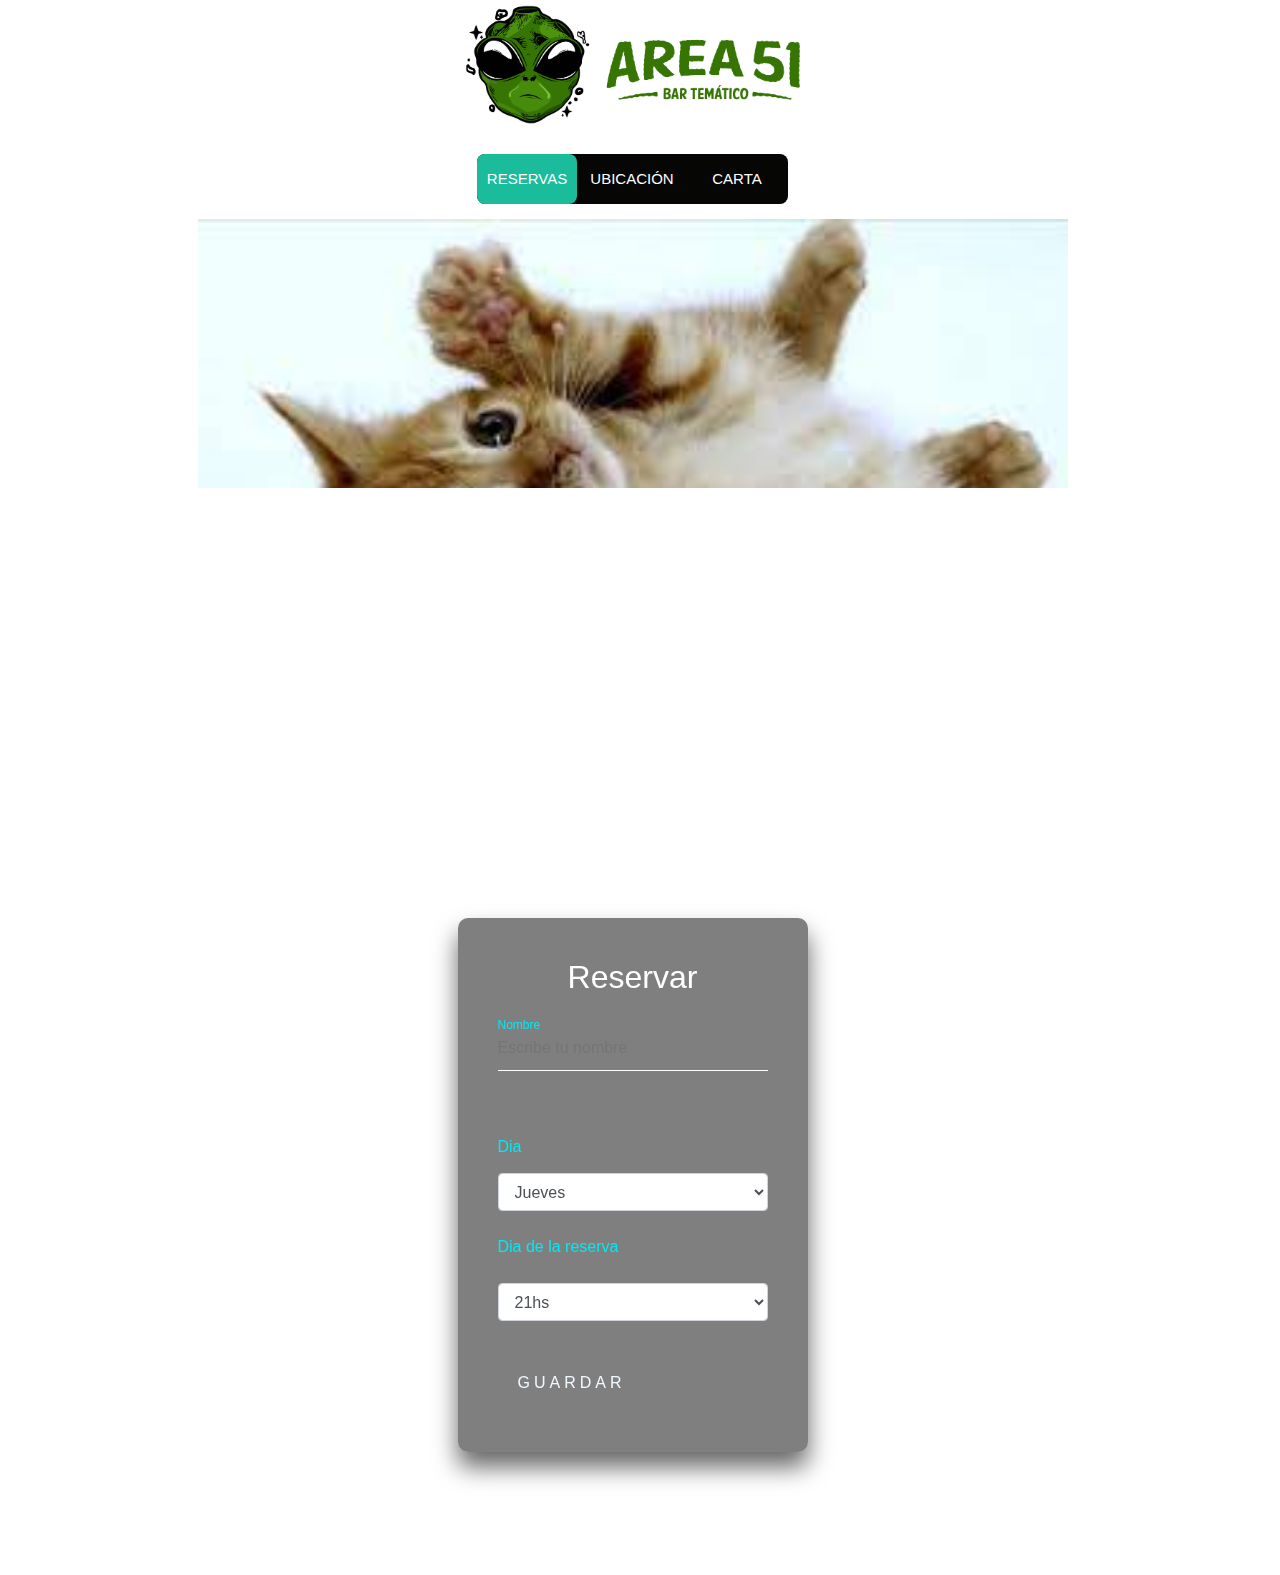
==== index.html @ a8b2f28c "Mejora del carousel" ====
<!DOCTYPE html>
<html lang="es">
<head>
    <meta charset="UTF-8">
    <meta http-equiv="X-UA-Compatible" content="IE=edge">
    <meta name="viewport" content="width=device-width, initial-scale=1.0">
    <link rel="stylesheet" href="style.css">
    <link rel="stylesheet" href="https://cdn.jsdelivr.net/npm/bootstrap@4.3.1/dist/css/bootstrap.min.css" integrity="sha384-ggOyR0iXCbMQv3Xipma34MD+dH/1fQ784/j6cY/iJTQUOhcWr7x9JvoRxT2MZw1T" crossorigin="anonymous">
    <title>Area51bar</title>
</head>
<body class="body">

    <!-- Icono -->

<div class="row">
    <div class="col-xs-12 container">
        <img src="icono.png" alt="logo" class="icono mx-auto d-block">
    </div>
</div>

    <!-- Nav -->

    <div class="col-xs-12 ">
        <div>
            <nav>
                <a href="#formulario">Reservas</a>
                <a href="#mapa">Ubicación</a>
                <a Target="_blank" href="https://area51bartematico.com/">Carta</a>
                <div class="animation start-home"></div>
            </nav>
        </div>
    </div>

    <!-- Carrucel-->
    <div id="carouselExampleControls" class="div_map carousel slide container" data-bs-ride="carousel">
      <div class="carousel-inner">
        <div class="carousel-item active">
          <img src="./foto1.jpg" class="d-block w-100" alt="...">
        </div>
        <div class="carousel-item">
          <img src="./foto2.jpg" class="d-block w-100" alt="...">
        </div>
        <div class="carousel-item">
          <img src="./foto3.jpg" class="d-block w-100" alt="...">
        </div>
      </div>
      
    </div>



    <!-- Map -->
    <div class="div_map col-xs-12 container">
        <iframe class="mapa mx-auto d-block" id="mapa" src="https://www.google.com/maps/embed?pb=!1m18!1m12!1m3!1d3347.7552840609037!2d-60.64081478432703!3d-32.95746977976721!2m3!1f0!2f0!3f0!3m2!1i1024!2i768!4f13.1!3m3!1m2!1s0x95b7ab05c3d93347%3A0x565e2f4e8f5d7d8d!2sAv.%20Pellegrini%20942%2C%20S2000BTW%20Rosario%2C%20Santa%20Fe!5e0!3m2!1ses!2sar!4v1663281561549!5m2!1ses!2sar" style="border:0;" allowfullscreen="" loading="lazy" referrerpolicy="no-referrer-when-downgrade"></iframe>
    </div>

    <!-- Form -->

    
    <div class="div_map col-xs-12 row justify-content-center">
      <div class="login-box" id="formulario">
          <h2>Reservar</h2>
          <form>
            <div class="user-box">
              <input type="text" class="nombre" placeholder="Escribe tu nombre">
              <label>Nombre</label>
            </div><br>

            <div class="user-box"><br>
              <label class="label_dia">Dia</label><br>
              <select class="form-control dia" id="exampleFormControlSelect1">
                  <option>Jueves</option>
                  <option>Viernes</option>
                  <option>Sabado</option>
                  <option>Domingo</option>               
                </select>
            </div> <br>

            <label for="exampleFormControlSelect1"><p class="p_diaDeReserva label_dia">Dia de la reserva</p></label>
          <select class="form-control hora" id="exampleFormControlSelect1">
            <option>21hs</option>
            <option>21:30hs</option>
            <option>22hs</option>
            <option>22:30hs</option>
            <option>23hs</option>
            <option>23:30hs</option>
            <option>00hs</option>
          </select>

          <a class="guardar">
              <span ></span>
              Guardar
            </a>
          
          <a Target="_blank" id="wsp" class="wsp reservar ocultar" href="https://api.whatsapp.com/send?phone=3413157248&text=Hola, quiero hacer una reserva!">Reserva</a>


          
          </form>
        </div>
    </div>

    <script src="https://cdn.jsdelivr.net/npm/bootstrap@5.2.1/dist/js/bootstrap.bundle.min.js" integrity="sha384-u1OknCvxWvY5kfmNBILK2hRnQC3Pr17a+RTT6rIHI7NnikvbZlHgTPOOmMi466C8" crossorigin="anonymous"></script>  
    <script src="app.js"></script>
    
</body>
</html>
---- style.css ----
html{
  scroll-behavior: smooth;
}

body{
  background: url(https://images.unsplash.com/photo-1540484668164-185993edca46?ixlib=rb-1.2.1&ixid=MnwxMjA3fDB8MHxwaG90by1wYWdlfHx8fGVufDB8fHx8&auto=format&fit=crop&w=1470&q=80) center center/cover no-repeat;
  margin-right: 15px !important;
  height: 175vh;
}

.imgCarousel{
  width: 333px;
  border: 1px solid rgb(34, 34, 34);
}

/* ICONO */
.icono{
    width: 350px;
}

/* MAP */

.div_map{
  margin: 15px;
}

.mapa{
  width: 333px;
  height: 400px;

}

/* FORM */
.p_diaDeReserva{
  color: whitesmoke;
}

.reservar{
  width: auto;
  color: rgb(170, 170, 170);
  background-color: whitesmoke;
  border: 1px solid bisque;
}


/* NAV */
nav {
    margin: 27px auto 0;
    position: relative;
    width: 311px;
    height: 50px;
    background-color: #060604;
    border-radius: 8px;
    font-size: 0;
}


nav a {
    line-height: 50px;
    height: 100%;
    font-size: 15px;
    display: inline-block;
    position: relative;
    z-index: 1;
    text-decoration: none;
    text-transform: uppercase;
    text-align: center;
    color: white;
    cursor: pointer;
}

nav .animation {
    position: absolute;
    height: 100%;
    top: 0;
    z-index: 0;
    transition: all .5s ease 0s;
    border-radius: 8px;
}

a:nth-child(1) {
    width: 100px;
}

a:nth-child(2) {
    width: 110px;
}

a:nth-child(3) {
    width: 100px;
}

a:nth-child(4) {
    width: 160px;
}

a:nth-child(5) {
    width: 120px;
}

nav .start-home,
a:nth-child(1):hover~.animation {
    width: 100px;
    left: 0;
    background-color: #1abc9c;
}

nav .start-about,
a:nth-child(2):hover~.animation {
    width: 110px;
    left: 100px;
    background-color: #e74c3c;
}

nav .start-blog,
a:nth-child(3):hover~.animation {
    width: 100px;
    left: 210px;
    background-color: #3498db;
}

nav .start-portefolio,
a:nth-child(4):hover~.animation {
    width: 160px;
    left: 310px;
    background-color: #9b59b6;
}

nav .start-contact,
a:nth-child(5):hover~.animation {
    width: 120px;
    left: 470px;
    background-color: #e67e22;
}



@media (min-width: 600px) {

  .container {
    max-width: 550px !important; 
  }

  .mapa{
    width: 506px;
  
  }
}

@media (min-width: 900px){

  .container {
    max-width: 900px !important; 
  }

  .mapa{
    width: 850px;
    
  }

}


.carousel-inner {
  height: 46vh;

  height: 269px;

}

/*Form*/

.login-box {
  position: absolute;
  width: 350px;
  padding: 40px;
  background: rgba(0,0,0,.5);
  box-sizing: border-box;
  box-shadow: 0 15px 25px rgba(0,0,0,.6);
  border-radius: 10px;
}

.login-box h2 {
  margin: 0 0 30px;
  padding: 0;
  color: #fff;
  text-align: center;
}

.login-box .user-box {
  position: relative;
}

.login-box .user-box input {
  width: 100%;
  padding: 10px 0;
  font-size: 16px;
  color: #fff;
  margin-bottom: 30px;
  border: none;
  border-bottom: 1px solid #fff;
  outline: none;
  background: transparent;
}
.login-box .user-box label {
  position: absolute;
  top:0;
  left: 0;
  padding: 10px 0;
  font-size: 16px;
  color: #fff;
  pointer-events: none;
  transition: .5s;
}

.login-box .user-box input:focus ~ label,
.login-box .user-box input:valid ~ label {
  top: -20px;
  left: 0;
  color: #03e9f4;
  font-size: 12px;
}

.login-box form a {
  position: relative;
  display: inline-block;
  padding: 10px 20px;
  color: #03e9f4;
  font-size: 16px;
  text-decoration: none;
  text-transform: uppercase;
  overflow: hidden;
  transition: .5s;
  margin-top: 40px;
  letter-spacing: 4px
}

.login-box a:hover {
  background: #03e9f4;
  color: #fff;
  border-radius: 5px;
  box-shadow: 0 0 5px #03e9f4,
              0 0 25px #03e9f4,
              0 0 50px #03e9f4,
              0 0 100px #03e9f4;
}

.login-box a span {
  position: absolute;
  display: block;
}

.login-box a span:nth-child(1) {
  top: 0;
  left: -100%;
  width: 100%;
  height: 2px;
  background: linear-gradient(90deg, transparent, #03e9f4);
  animation: btn-anim1 1s linear infinite;
}

@keyframes btn-anim1 {
  0% {
    left: -100%;
  }
  50%,100% {
    left: 100%;
  }
}

.login-box a span:nth-child(2) {
  top: -100%;
  right: 0;
  width: 2px;
  height: 100%;
  background: linear-gradient(180deg, transparent, #03e9f4);
  animation: btn-anim2 1s linear infinite;
  animation-delay: .25s
}

@keyframes btn-anim2 {
  0% {
    top: -100%;
  }
  50%,100% {
    top: 100%;
  }
}

.login-box a span:nth-child(3) {
  bottom: 0;
  right: -100%;
  width: 100%;
  height: 2px;
  background: linear-gradient(270deg, transparent, #03e9f4);
  animation: btn-anim3 1s linear infinite;
  animation-delay: .5s
}

@keyframes btn-anim3 {
  0% {
    right: -100%;
  }
  50%,100% {
    right: 100%;
  }
}

.login-box a span:nth-child(4) {
  bottom: -100%;
  left: 0;
  width: 2px;
  height: 100%;
  background: linear-gradient(360deg, transparent, #03e9f4);
  animation: btn-anim4 1s linear infinite;
  animation-delay: .75s
}

@keyframes btn-anim4 {
  0% {
    bottom: -100%;
  }
  50%,100% {
    bottom: 100%;
  }
}

.label_dia{
  color: #03e9f4 !important;
}


.ocultar{
  display: none !important;
}

.guardar{
  color: aliceblue !important;
}
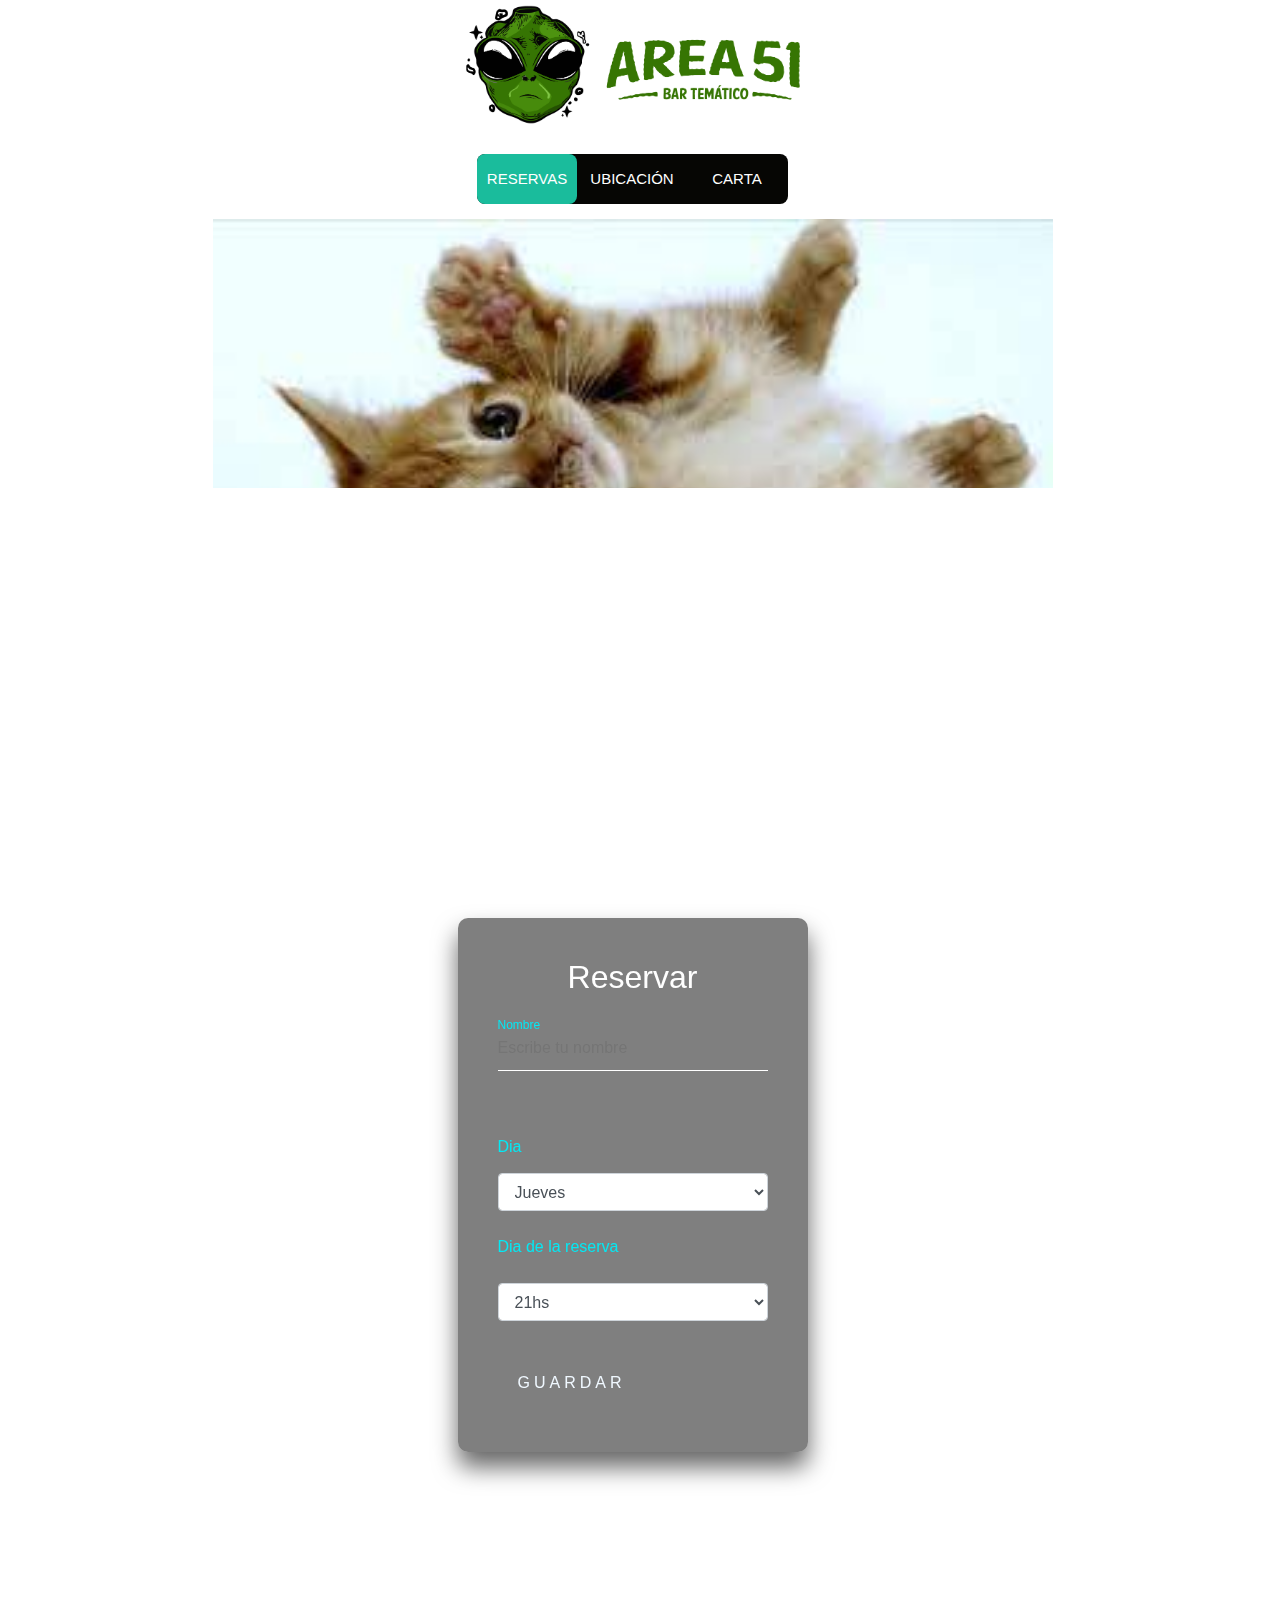
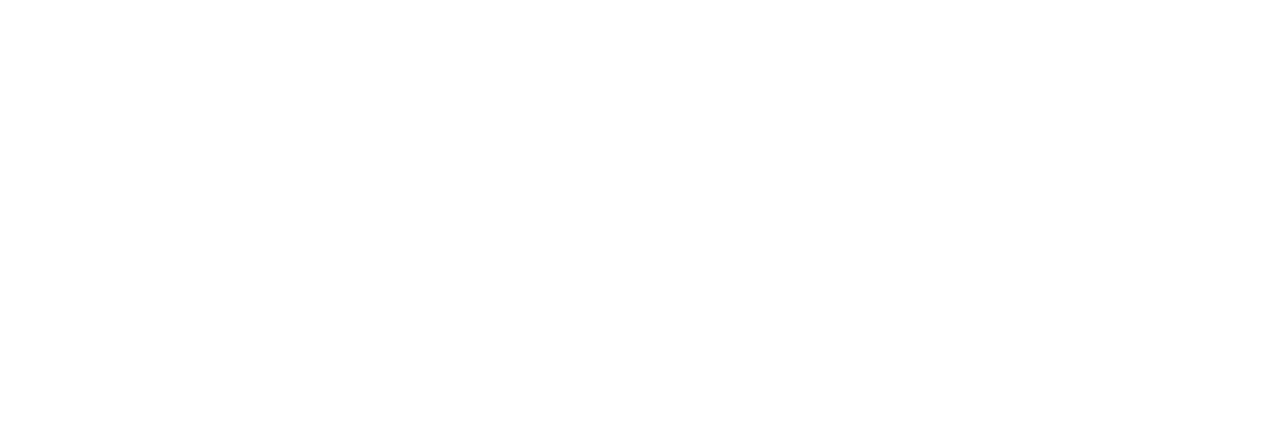
==== commit 1915ac58: "fix del background" ====
--- a/index.html
+++ b/index.html
@@ -32,19 +32,20 @@
     </div>
 
     <!-- Carrucel-->
-    <div id="carouselExampleControls" class="div_map carousel slide container" data-bs-ride="carousel">
-      <div class="carousel-inner">
-        <div class="carousel-item active">
-          <img src="./foto1.jpg" class="d-block w-100" alt="...">
-        </div>
-        <div class="carousel-item">
-          <img src="./foto2.jpg" class="d-block w-100" alt="...">
-        </div>
-        <div class="carousel-item">
-          <img src="./foto3.jpg" class="d-block w-100" alt="...">
+    <div class="col-xs-12 container carrusel">
+      <div id="carouselExampleControls" class="div_map carousel slide container" data-bs-ride="carousel">
+        <div class="carousel-inner">
+          <div class="carousel-item active">
+            <img src="./foto1.jpg" class="d-block w-100" alt="...">
+          </div>
+          <div class="carousel-item">
+            <img src="./foto2.jpg" class="d-block w-100" alt="...">
+          </div>
+          <div class="carousel-item">
+            <img src="./foto3.jpg" class="d-block w-100" alt="...">
+          </div>
         </div>
       </div>
-      
     </div>
 
 
--- a/style.css
+++ b/style.css
@@ -7,7 +7,7 @@
 body{
   background: url(https://images.unsplash.com/photo-1540484668164-185993edca46?ixlib=rb-1.2.1&ixid=MnwxMjA3fDB8MHxwaG90by1wYWdlfHx8fGVufDB8fHx8&auto=format&fit=crop&w=1470&q=80) center center/cover no-repeat;
   margin-right: 15px !important;
-  height: 175vh;
+  height: 225vh;
 }
 
 .imgCarousel{
@@ -141,12 +141,18 @@
 
   .container {
     max-width: 550px !important; 
+
+  }
+
+  .carrusel{
+    max-width: 567px !important;
+    width: 500px;
   }
 
   .mapa{
     width: 506px;
-  
-  }
+  }
+
 }
 
 @media (min-width: 900px){
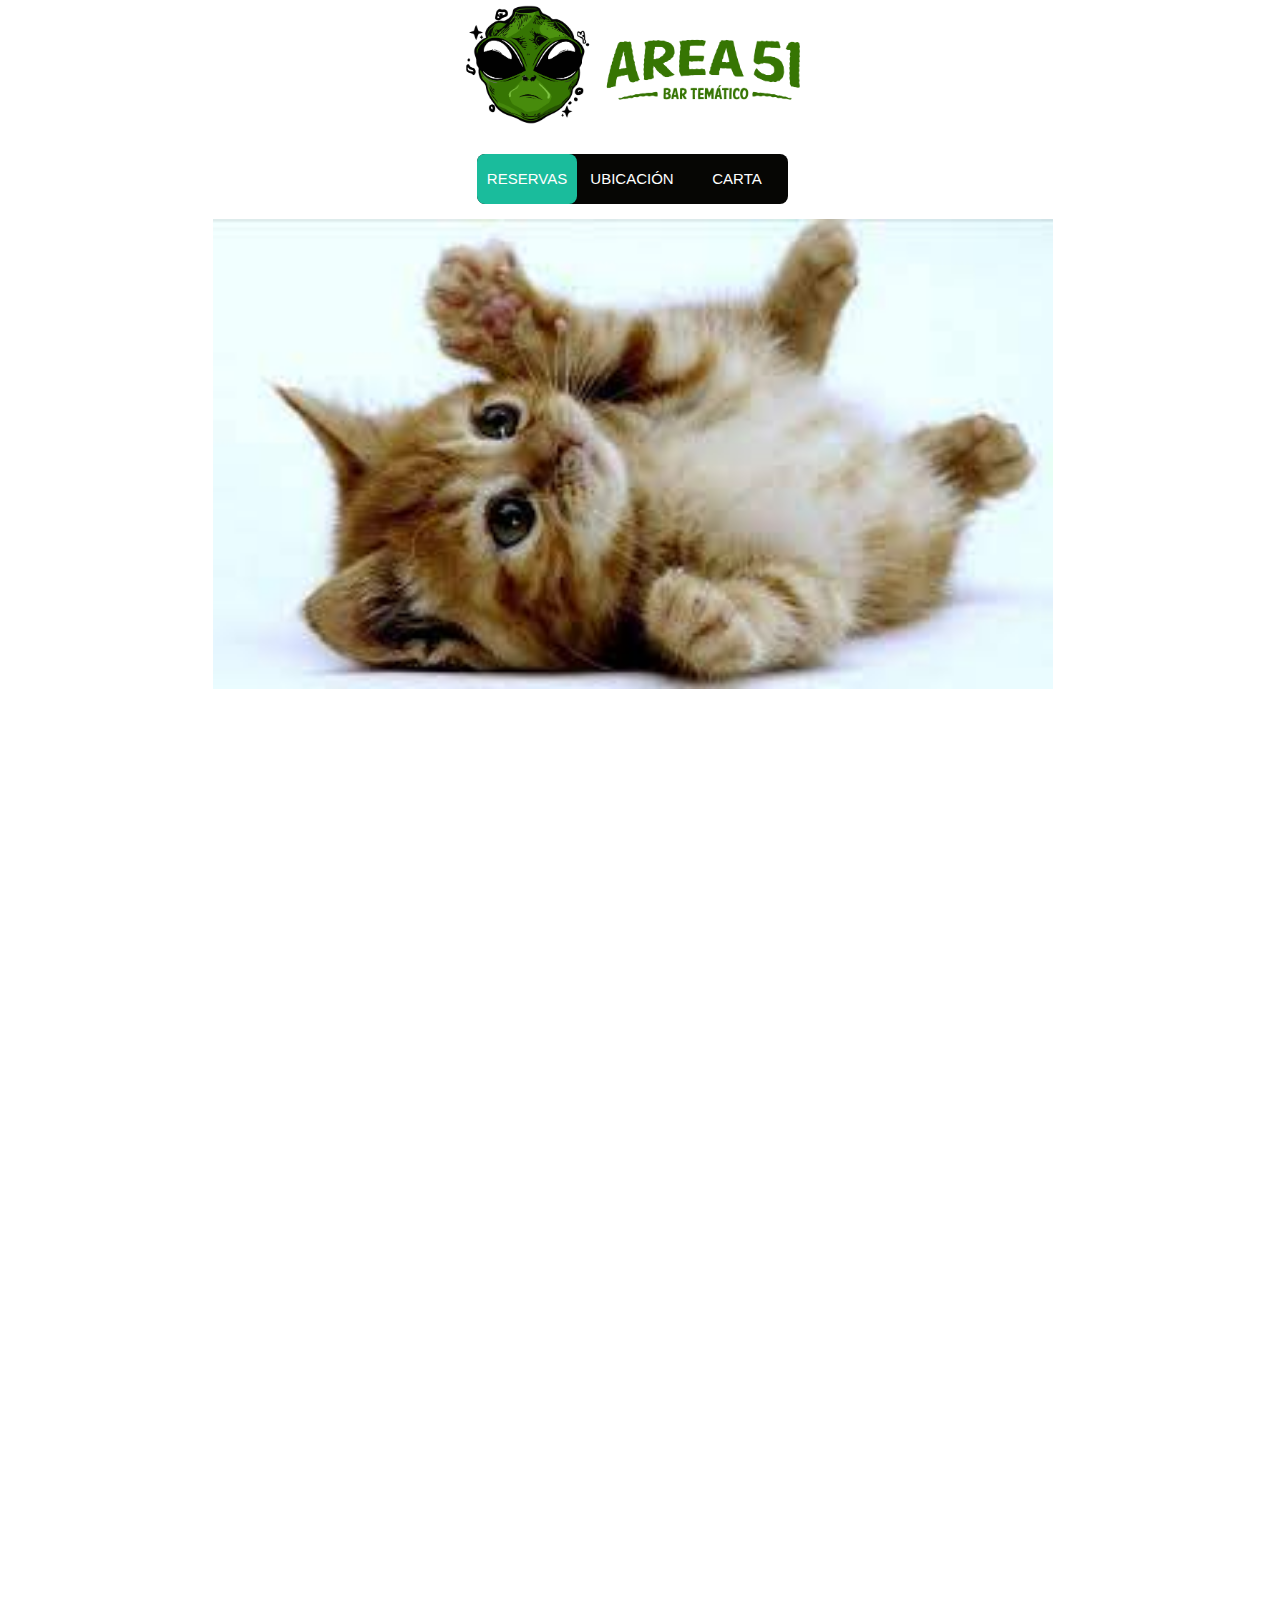
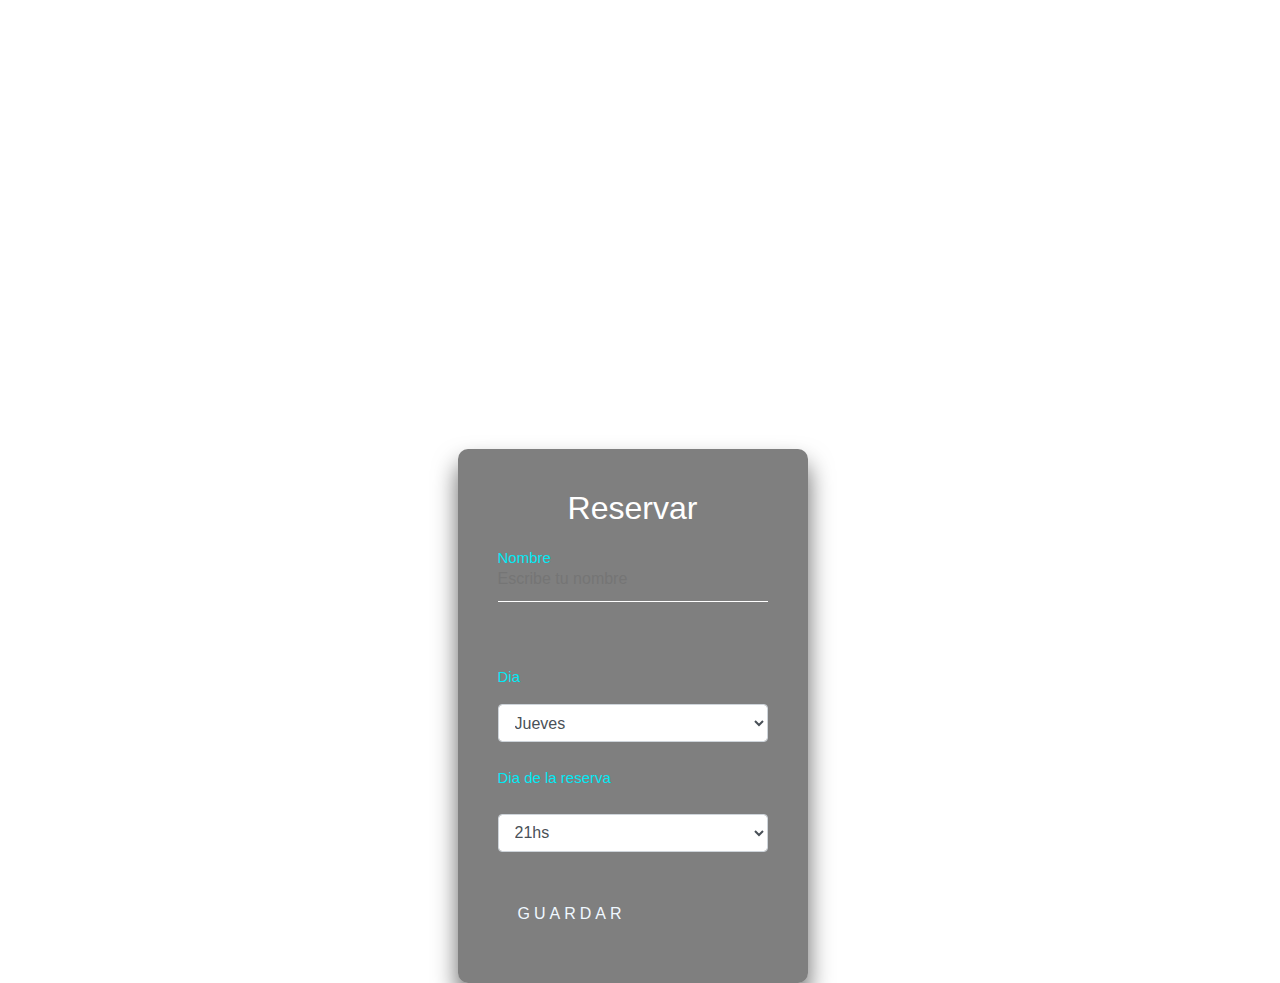
==== commit 0458712d: "ajuste el vh" ====
--- a/index.html
+++ b/index.html
@@ -64,7 +64,7 @@
           <form>
             <div class="user-box">
               <input type="text" class="nombre" placeholder="Escribe tu nombre">
-              <label>Nombre</label>
+              <label class="label_dia">Nombre</label>
             </div><br>
 
             <div class="user-box"><br>
--- a/style.css
+++ b/style.css
@@ -5,14 +5,14 @@
 }
 
 body{
-  background: url(https://images.unsplash.com/photo-1540484668164-185993edca46?ixlib=rb-1.2.1&ixid=MnwxMjA3fDB8MHxwaG90by1wYWdlfHx8fGVufDB8fHx8&auto=format&fit=crop&w=1470&q=80) center center/cover no-repeat;
+  background: url(https://images.unsplash.com/photo-1540484668164-185993edca46?ixlib=rb-1.2.1&ixid=MnwxMjA3fDB8MHxwaG90by1wYWdlfHx8fGVufDB8fHx8&auto=format&fit=crop&w=1470&q=80) center center/cover repeat; 
   margin-right: 15px !important;
-  height: 225vh;
 }
 
 .imgCarousel{
   width: 333px;
   border: 1px solid rgb(34, 34, 34);
+  height: 100vh;
 }
 
 /* ICONO */
@@ -28,8 +28,7 @@
 
 .mapa{
   width: 333px;
-  height: 400px;
-
+  height: 100vh;
 }
 
 /* FORM */
@@ -168,14 +167,6 @@
 
 }
 
-
-.carousel-inner {
-  height: 46vh;
-
-  height: 269px;
-
-}
-
 /*Form*/
 
 .login-box {
@@ -335,8 +326,8 @@
 
 .label_dia{
   color: #03e9f4 !important;
-}
-
+  font-size: 15px !important;
+}
 
 .ocultar{
   display: none !important;
@@ -344,4 +335,13 @@
 
 .guardar{
   color: aliceblue !important;
+}
+
+.carousel {
+  position: relative;
+  height: 100vh;
+}
+
+.carousel-inner {
+  height: 100vh;
 }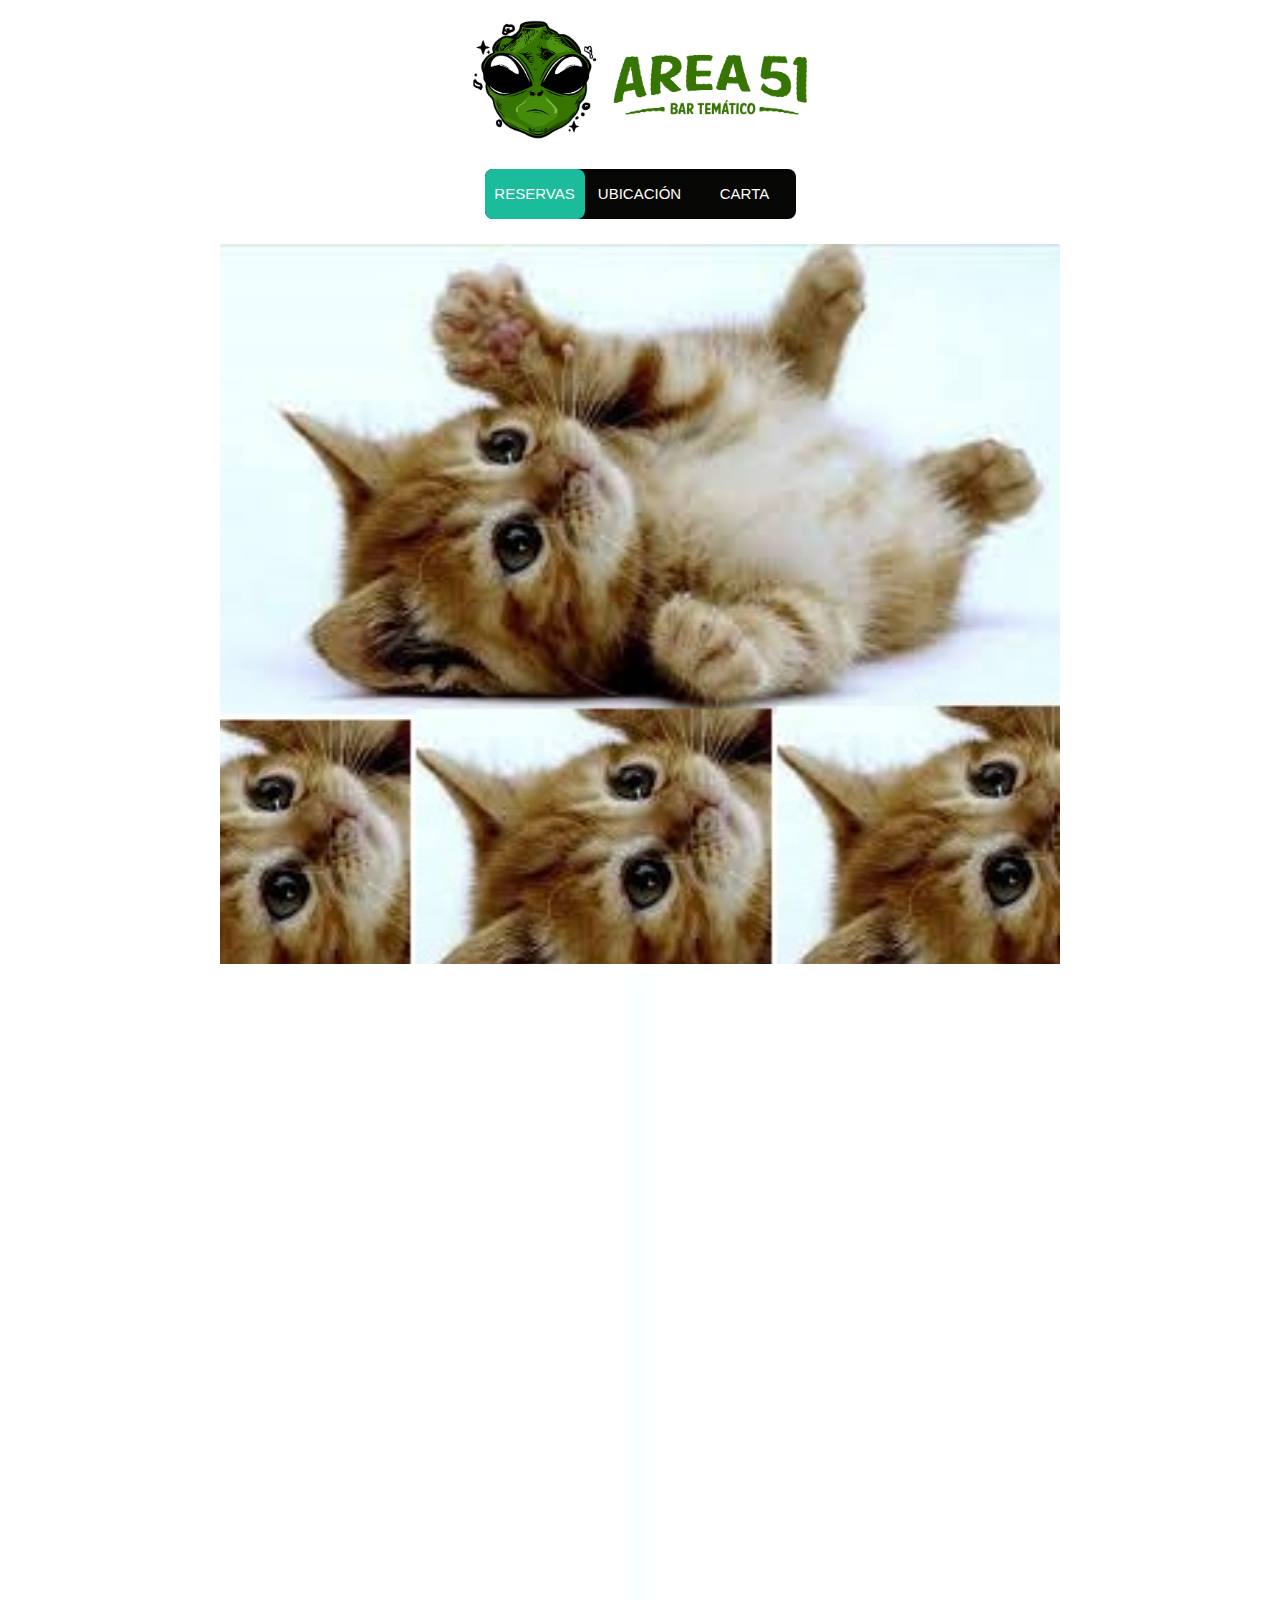
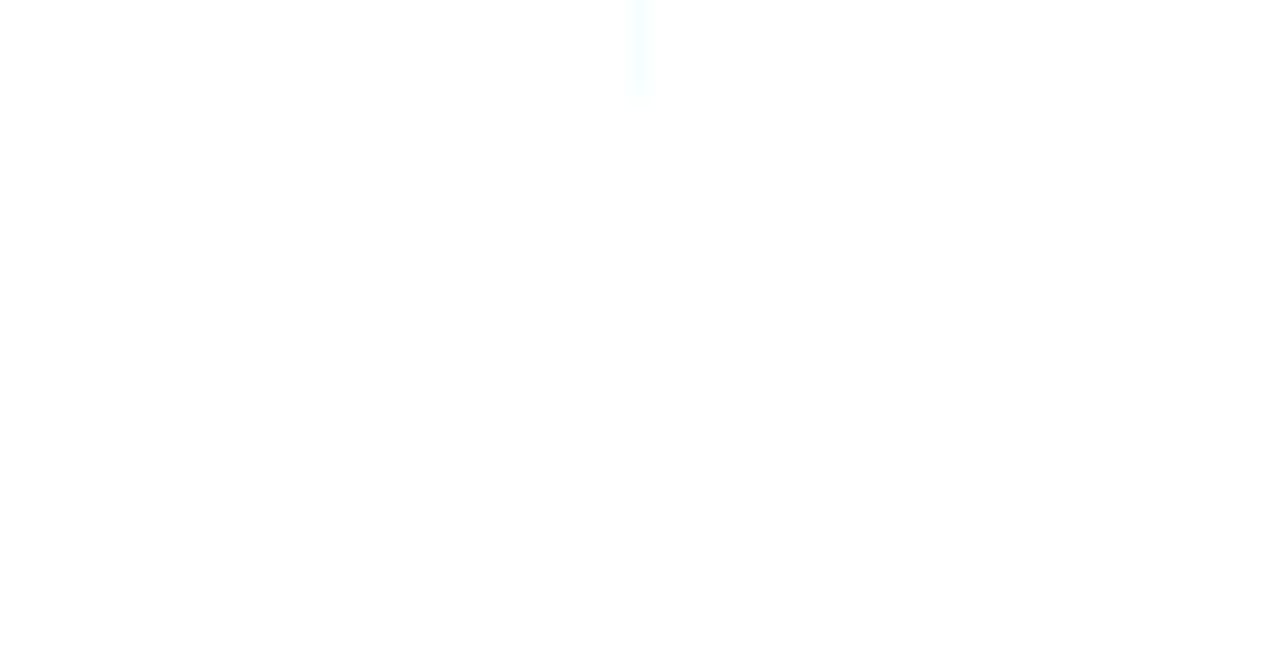
==== commit 823e36b7: "add transitions" ====
--- a/index.html
+++ b/index.html
@@ -34,7 +34,7 @@
     <!-- Carrucel-->
     <div class="col-xs-12 container carrusel">
       <div id="carouselExampleControls" class="div_map carousel slide container" data-bs-ride="carousel">
-        <div class="carousel-inner">
+        <div class="carousel-inner carousel-inner-mil">
           <div class="carousel-item active">
             <img src="./foto1.jpg" class="d-block w-100" alt="...">
           </div>
@@ -52,14 +52,14 @@
 
     <!-- Map -->
     <div class="div_map col-xs-12 container">
-        <iframe class="mapa mx-auto d-block" id="mapa" src="https://www.google.com/maps/embed?pb=!1m18!1m12!1m3!1d3347.7552840609037!2d-60.64081478432703!3d-32.95746977976721!2m3!1f0!2f0!3f0!3m2!1i1024!2i768!4f13.1!3m3!1m2!1s0x95b7ab05c3d93347%3A0x565e2f4e8f5d7d8d!2sAv.%20Pellegrini%20942%2C%20S2000BTW%20Rosario%2C%20Santa%20Fe!5e0!3m2!1ses!2sar!4v1663281561549!5m2!1ses!2sar" style="border:0;" allowfullscreen="" loading="lazy" referrerpolicy="no-referrer-when-downgrade"></iframe>
+        <iframe class="mapa mx-auto d-block antiwidth" id="mapa" src="https://www.google.com/maps/embed?pb=!1m18!1m12!1m3!1d3347.7552840609037!2d-60.64081478432703!3d-32.95746977976721!2m3!1f0!2f0!3f0!3m2!1i1024!2i768!4f13.1!3m3!1m2!1s0x95b7ab05c3d93347%3A0x565e2f4e8f5d7d8d!2sAv.%20Pellegrini%20942%2C%20S2000BTW%20Rosario%2C%20Santa%20Fe!5e0!3m2!1ses!2sar!4v1663281561549!5m2!1ses!2sar" style="border:0;" allowfullscreen="" loading="lazy" referrerpolicy="no-referrer-when-downgrade"></iframe>
     </div>
 
     <!-- Form -->
 
     
     <div class="div_map col-xs-12 row justify-content-center">
-      <div class="login-box" id="formulario">
+      <div class="login-box opacity0" id="formulario">
           <h2>Reservar</h2>
           <form>
             <div class="user-box">
@@ -68,16 +68,16 @@
             </div><br>
 
             <div class="user-box"><br>
-              <label class="label_dia">Dia</label><br>
+              <label class="label_dia">Día</label><br>
               <select class="form-control dia" id="exampleFormControlSelect1">
                   <option>Jueves</option>
                   <option>Viernes</option>
-                  <option>Sabado</option>
+                  <option>Sábado</option>
                   <option>Domingo</option>               
                 </select>
             </div> <br>
 
-            <label for="exampleFormControlSelect1"><p class="p_diaDeReserva label_dia">Dia de la reserva</p></label>
+            <label for="exampleFormControlSelect1"><p class="p_diaDeReserva label_dia">Día de la reserva</p></label>
           <select class="form-control hora" id="exampleFormControlSelect1">
             <option>21hs</option>
             <option>21:30hs</option>
--- a/style.css
+++ b/style.css
@@ -6,13 +6,19 @@
 
 body{
   background: url(https://images.unsplash.com/photo-1540484668164-185993edca46?ixlib=rb-1.2.1&ixid=MnwxMjA3fDB8MHxwaG90by1wYWdlfHx8fGVufDB8fHx8&auto=format&fit=crop&w=1470&q=80) center center/cover repeat; 
-  margin-right: 15px !important;
+  margin: 15px !important;
+  
+}
+
+img{
+  border-radius: 2px;
 }
 
 .imgCarousel{
   width: 333px;
   border: 1px solid rgb(34, 34, 34);
-  height: 100vh;
+  height: 80vh;
+
 }
 
 /* ICONO */
@@ -24,11 +30,16 @@
 
 .div_map{
   margin: 15px;
+  padding: 10px;
 }
 
 .mapa{
-  width: 333px;
-  height: 100vh;
+  width: 100%;
+  height: 80vh;
+  border: 2px solid white;
+  border-radius: 2px;
+  box-shadow: 0px 0px 20px 3px #e1fbff;
+  transition: width 1.25s;
 }
 
 /* FORM */
@@ -177,6 +188,8 @@
   box-sizing: border-box;
   box-shadow: 0 15px 25px rgba(0,0,0,.6);
   border-radius: 10px;
+  opacity: 100%;
+  transition: opacity 8s;
 }
 
 .login-box h2 {
@@ -339,9 +352,24 @@
 
 .carousel {
   position: relative;
-  height: 100vh;
+  height: 80vh;
 }
 
 .carousel-inner {
-  height: 100vh;
+  transition: margin-left 1s, opacity 1.15s;
+  opacity: 100%;
+  height: 80vh;
+}
+
+.carousel-inner-mil{
+  opacity: 1%;
+  margin-left: -1000px !important;
+}
+
+.antiwidth{
+  width: 0px !important;
+}
+
+.opacity0{
+  opacity: 0 !important;
 }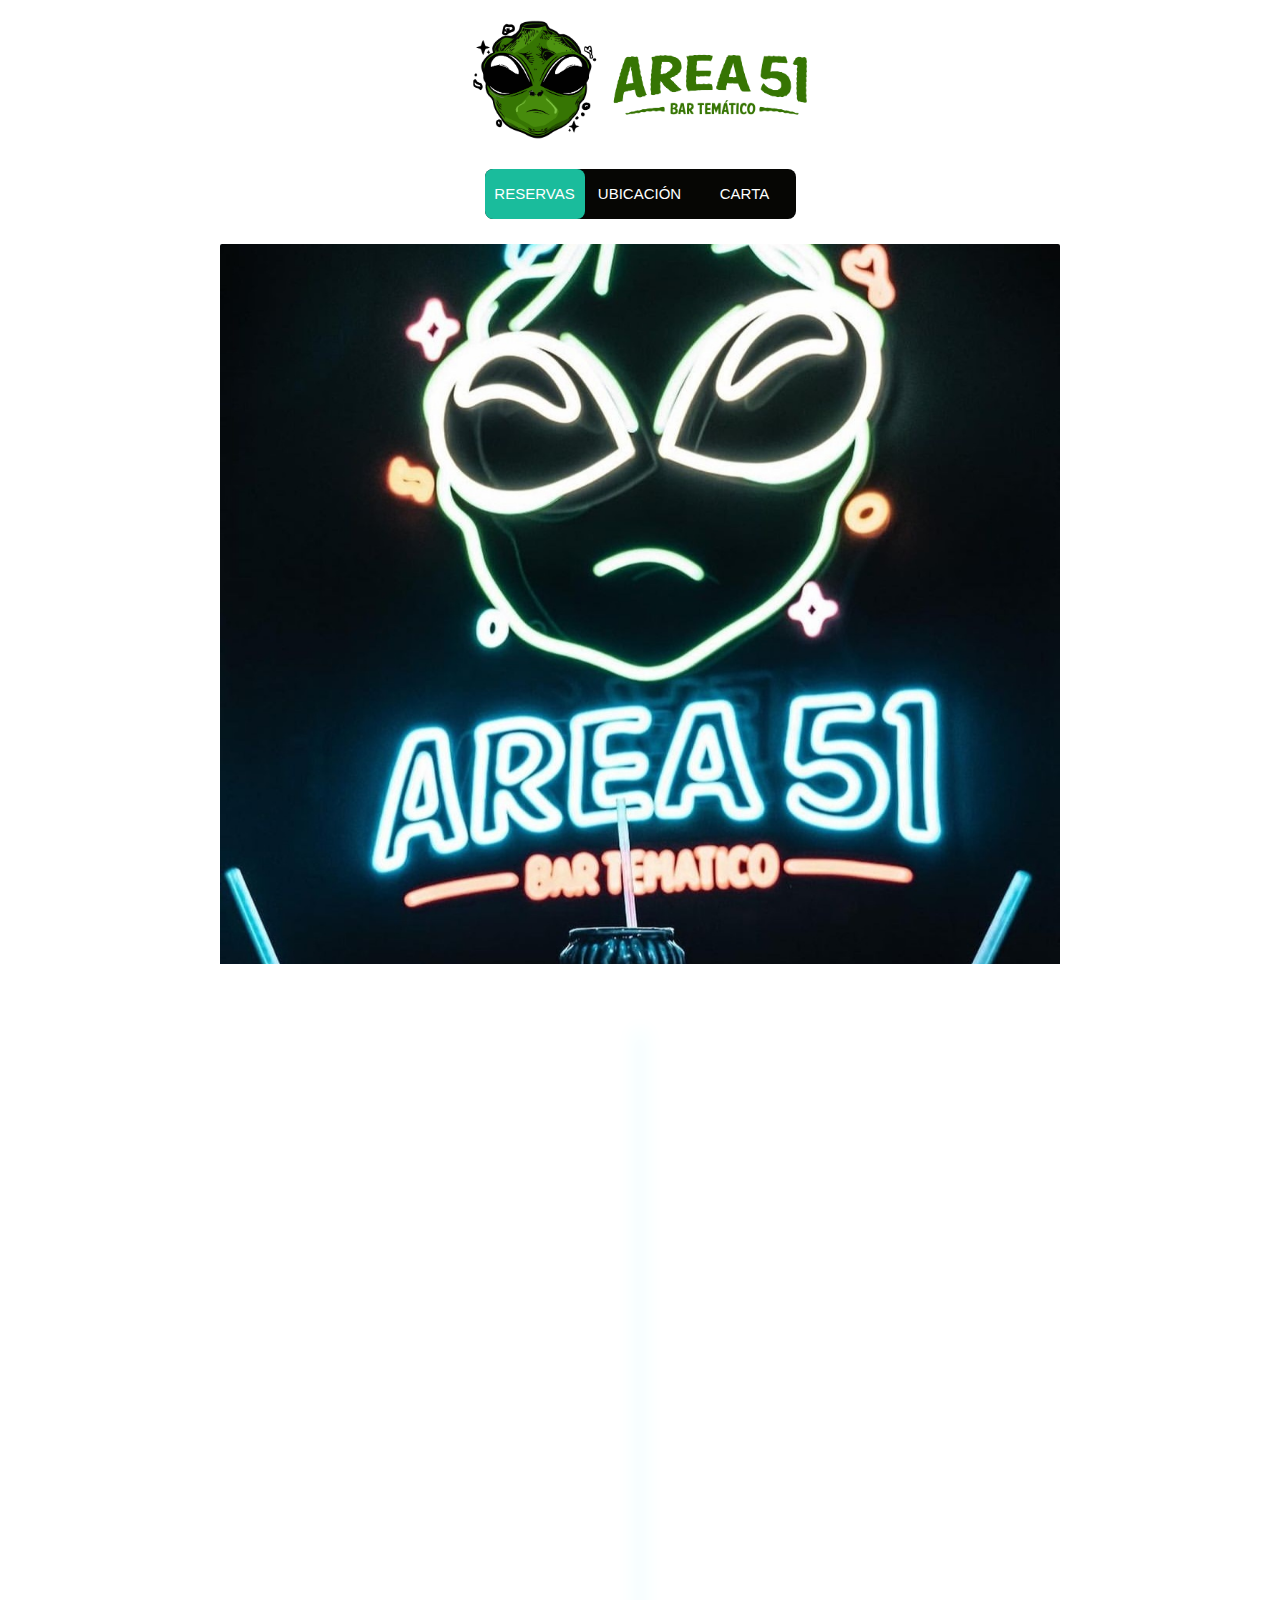
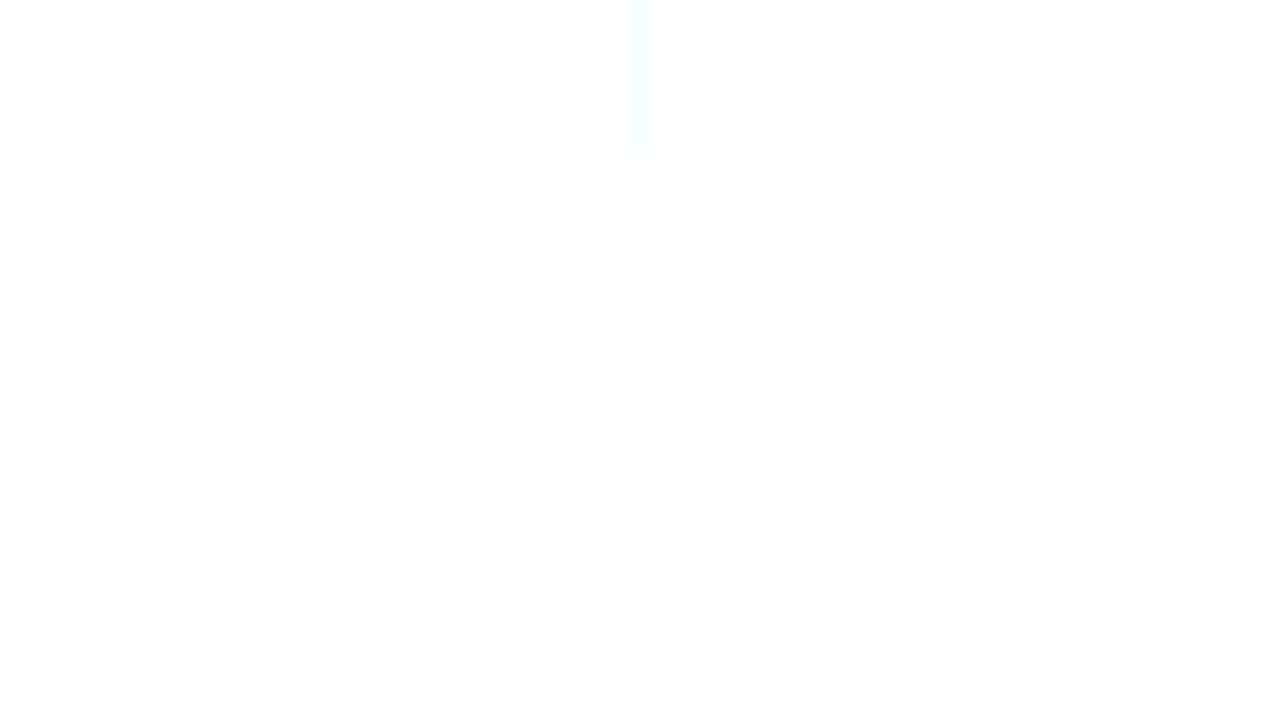
==== commit 3054954d: "add img fix vh" ====
--- a/index.html
+++ b/index.html
@@ -43,6 +43,15 @@
           </div>
           <div class="carousel-item">
             <img src="./foto3.jpg" class="d-block w-100" alt="...">
+          </div>
+          <div class="carousel-item">
+            <img src="./foto4.jpg" class="d-block w-100" alt="...">
+          </div>
+          <div class="carousel-item">
+            <img src="./foto5.jpg" class="d-block w-100" alt="...">
+          </div>
+          <div class="carousel-item">
+            <img src="./foto6.jpg" class="d-block w-100" alt="...">
           </div>
         </div>
       </div>
--- a/style.css
+++ b/style.css
@@ -178,6 +178,25 @@
 
 }
 
+@media (max-width: 390px){
+
+
+  .carrusel{
+    height: 56vh;
+  }
+
+}
+
+@media (min-width: 500px){
+
+
+  .carrusel{
+    height: 86vh;
+  }
+
+}
+
+
 /*Form*/
 
 .login-box {
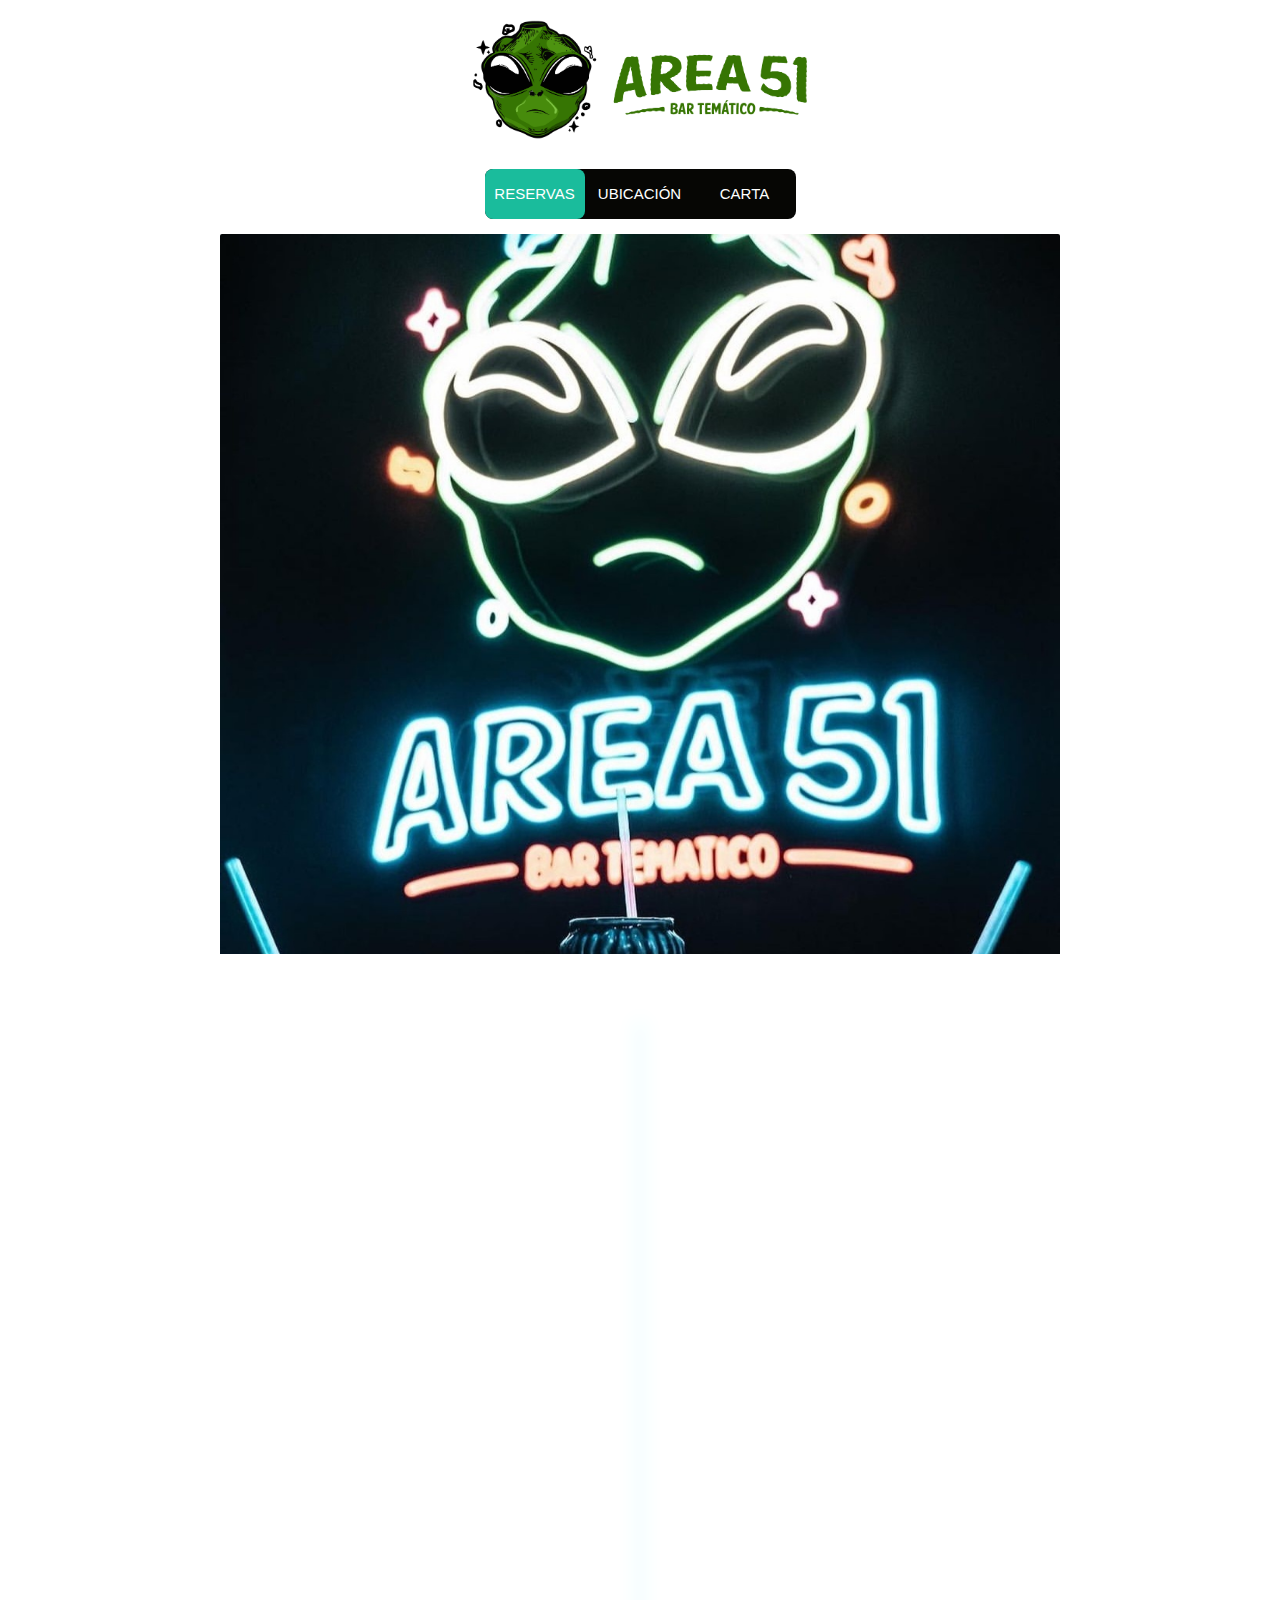
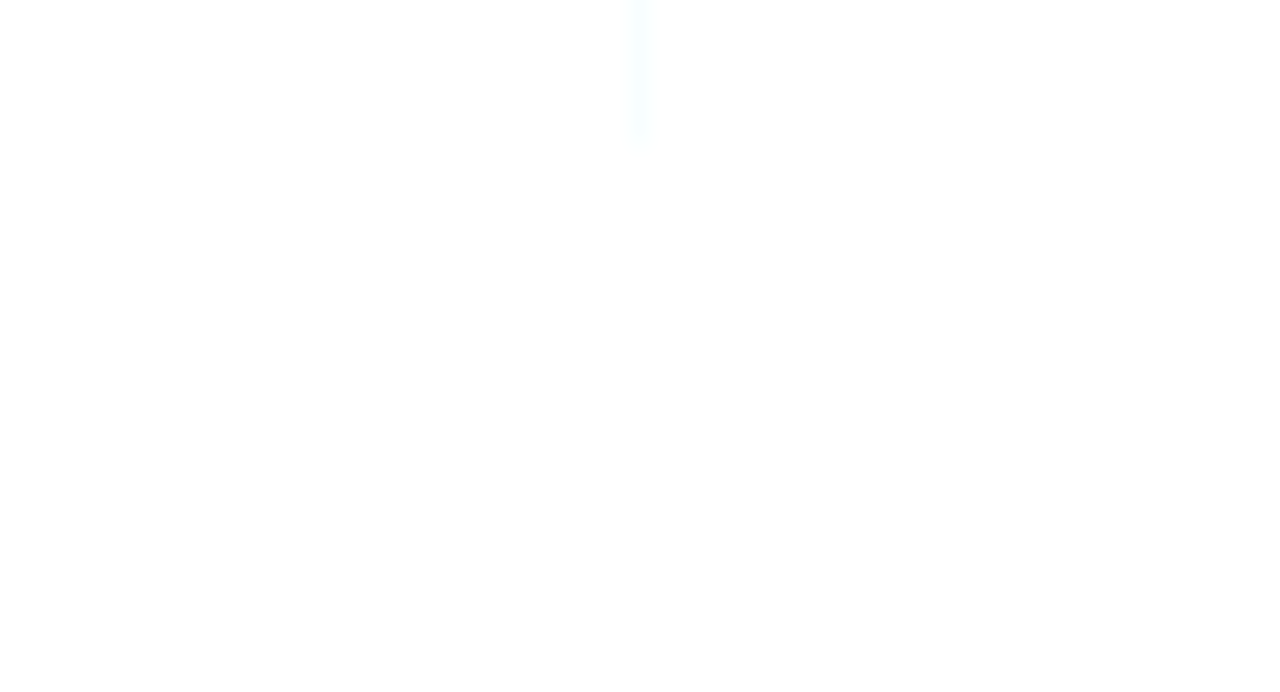
==== commit 2ea9e9b1: "scroll" ====
--- a/index.html
+++ b/index.html
@@ -23,8 +23,8 @@
     <div class="col-xs-12 ">
         <div>
             <nav>
-                <a href="#formulario">Reservas</a>
-                <a href="#mapa">Ubicación</a>
+                <a class="reserva_nav">Reservas</a>
+                <a class="mapa_nav">Ubicación</a>
                 <a Target="_blank" href="https://area51bartematico.com/">Carta</a>
                 <div class="animation start-home"></div>
             </nav>
--- a/style.css
+++ b/style.css
@@ -14,6 +14,10 @@
   border-radius: 2px;
 }
 
+a{
+  color: #fff !important;
+}
+
 .imgCarousel{
   width: 333px;
   border: 1px solid rgb(34, 34, 34);
@@ -30,7 +34,6 @@
 
 .div_map{
   margin: 15px;
-  padding: 10px;
 }
 
 .mapa{
@@ -182,7 +185,11 @@
 
 
   .carrusel{
-    height: 56vh;
+    height: 55vh;
+  }
+
+  .carousel-inner{
+    height: 55vh;
   }
 
 }
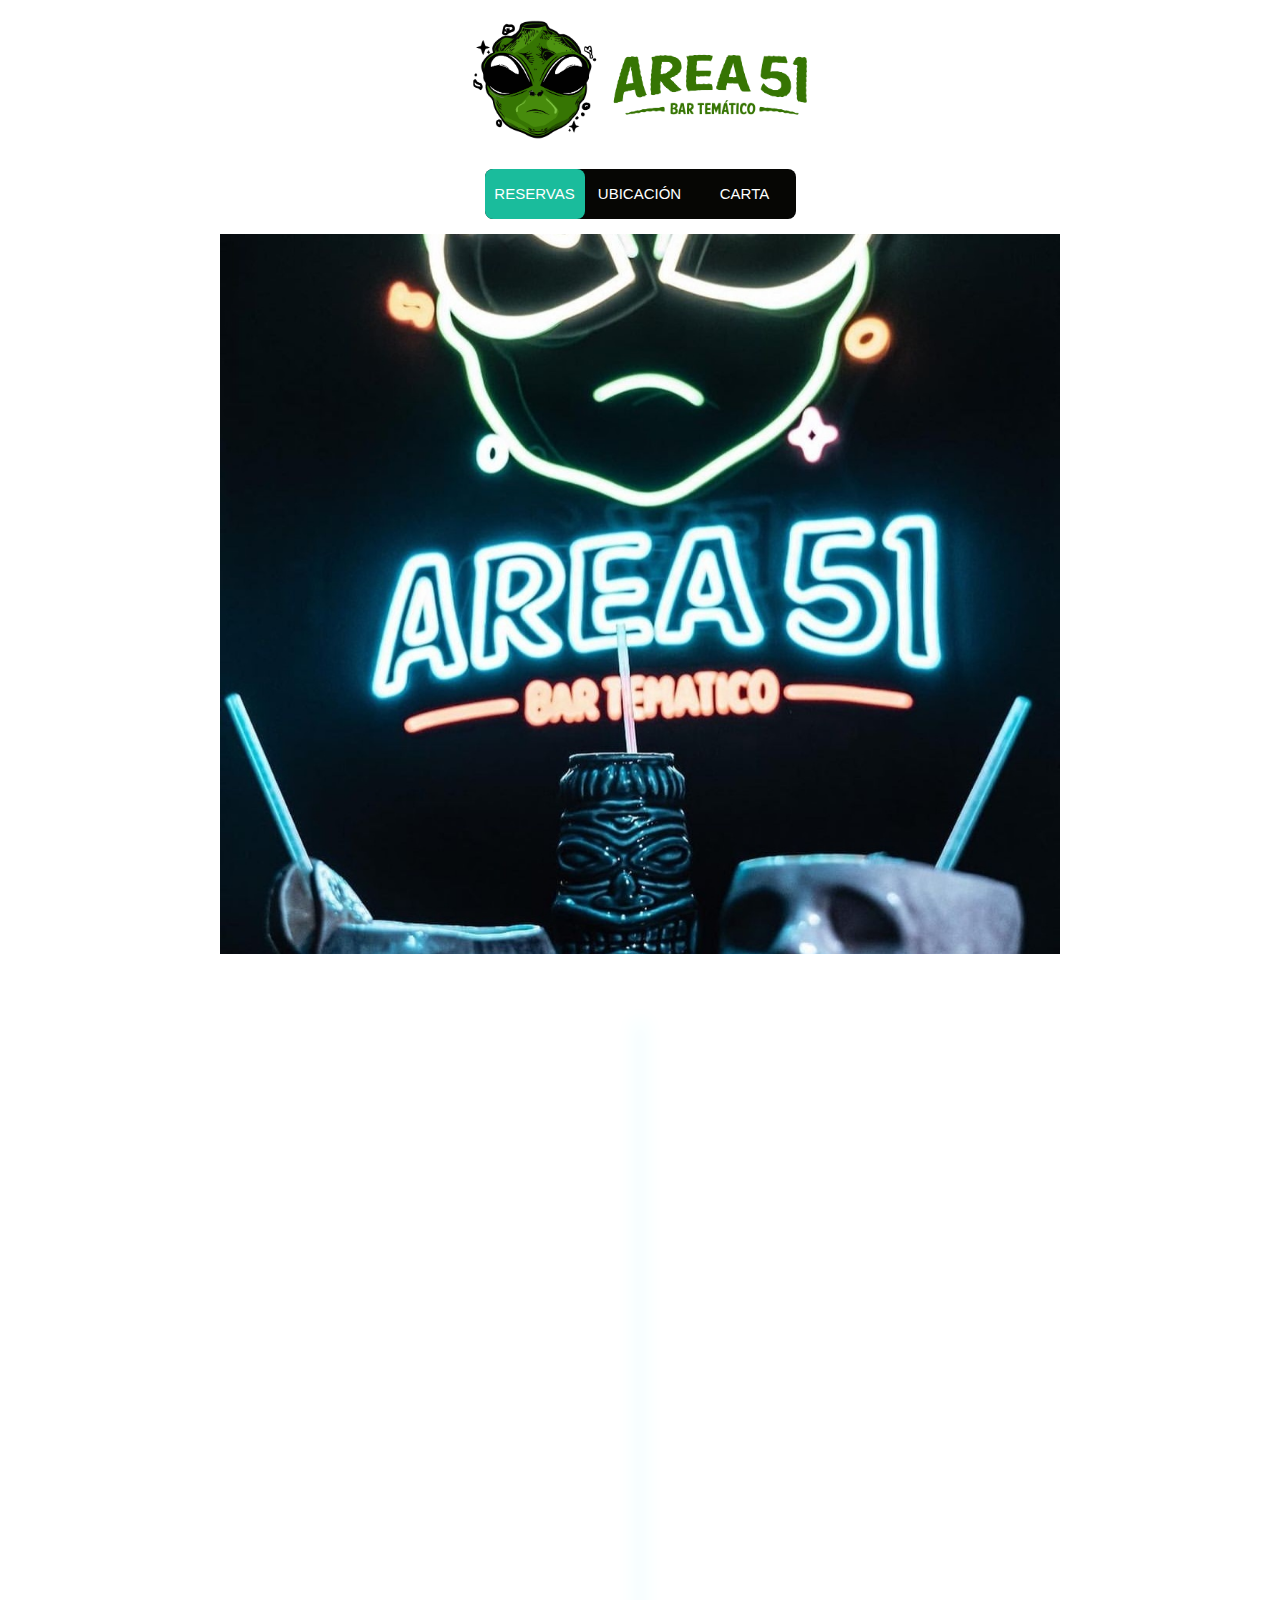
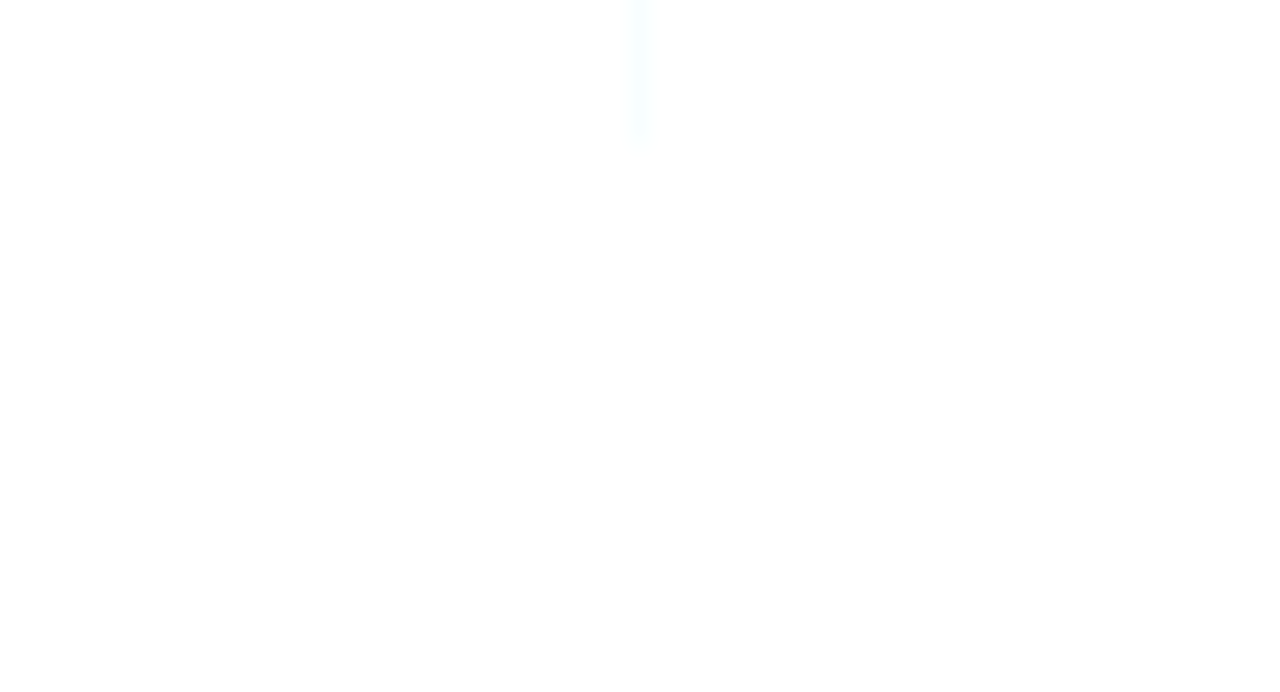
==== commit b548f8a6: "end" ====
--- a/index.html
+++ b/index.html
@@ -24,7 +24,7 @@
         <div>
             <nav>
                 <a class="reserva_nav">Reservas</a>
-                <a class="mapa_nav">Ubicación</a>
+                <a href="#mapa" class="mapa_nav">Ubicación</a>
                 <a Target="_blank" href="https://area51bartematico.com/">Carta</a>
                 <div class="animation start-home"></div>
             </nav>
--- a/style.css
+++ b/style.css
@@ -377,14 +377,19 @@
 }
 
 .carousel {
-  position: relative;
   height: 80vh;
+  display: flex;
+}
+
+.active{
+  box-shadow: 14px 2px 20px -4px #75b9ff;
 }
 
 .carousel-inner {
   transition: margin-left 1s, opacity 1.15s;
   opacity: 100%;
-  height: 80vh;
+  display: flex;
+  align-items: center;
 }
 
 .carousel-inner-mil{
